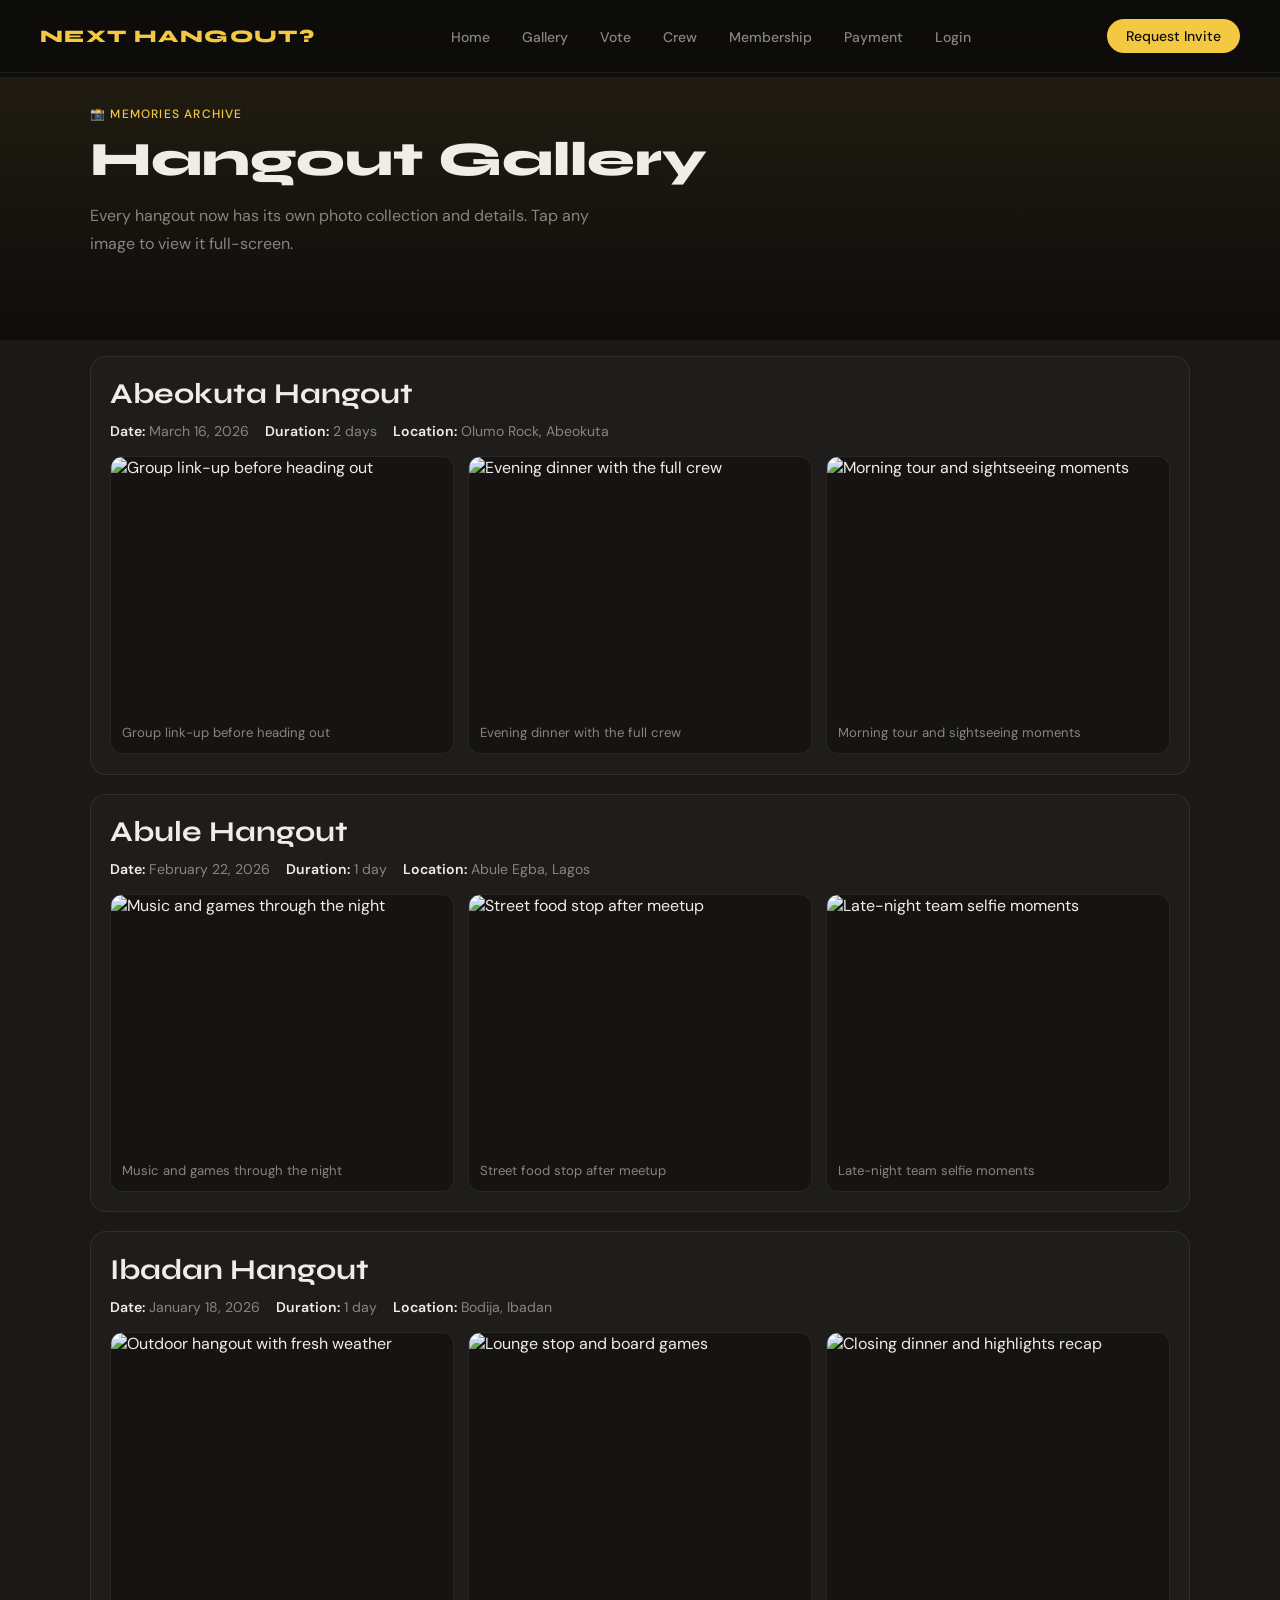
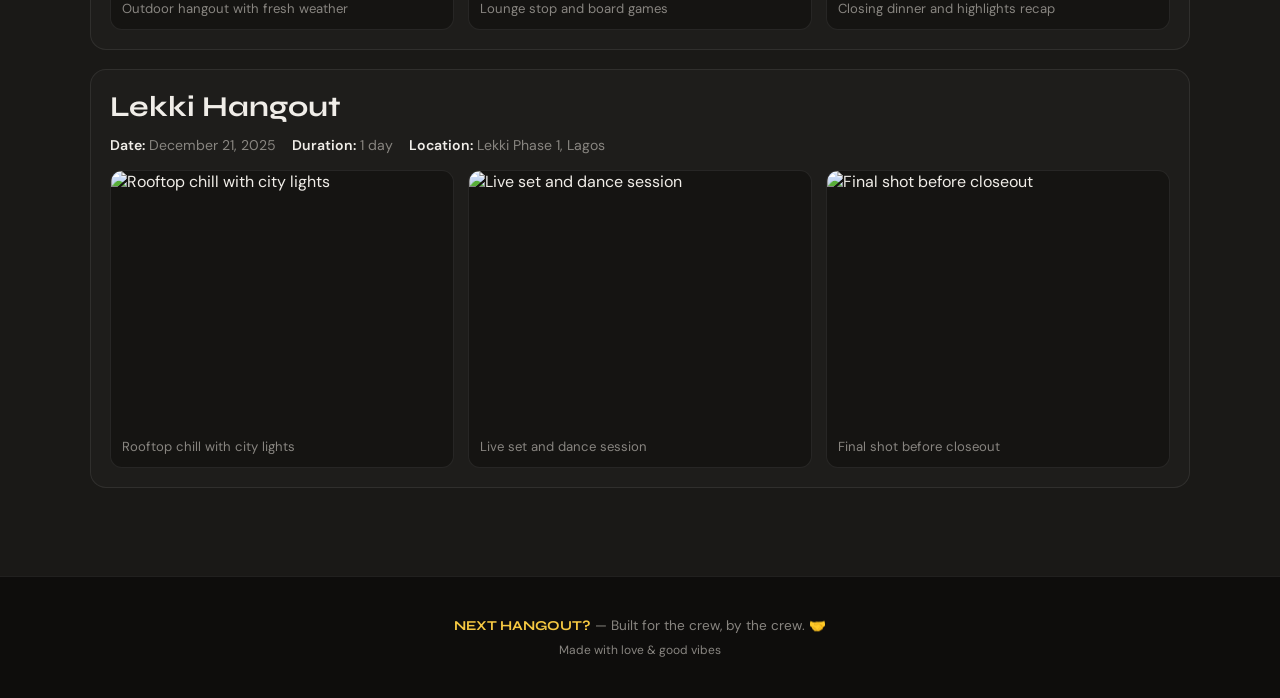
==== gallery.html @ 081f4acf "Move gallery to dedicated page and add album lightbox navigation" ====
<!DOCTYPE html>
<html lang="en">
<head>
<meta charset="UTF-8">
<meta name="viewport" content="width=device-width, initial-scale=1.0">
<title>NEXT HANGOUT? Gallery</title>
<link href="https://fonts.googleapis.com/css2?family=Syne:wght@400;700;800&family=DM+Sans:ital,wght@0,300;0,400;0,500;1,300&display=swap" rel="stylesheet">
<link rel="stylesheet" href="styles.css">
</head>
<body class="page-gallery">

<nav>
  <a class="nav-logo" href="index.html">NEXT HANGOUT?</a>
  <button class="nav-toggle" id="nav-toggle" aria-label="Toggle navigation" aria-controls="primary-nav" aria-expanded="false">
    <span></span><span></span><span></span>
  </button>
  <ul class="nav-links" id="primary-nav">
    <li><a href="index.html#hangout">Home</a></li>
    <li><a href="gallery.html">Gallery</a></li>
    <li><a href="index.html#poll">Vote</a></li>
    <li><a href="index.html#members">Crew</a></li>
    <li><a href="membership.html">Membership</a></li>
    <li><a href="payment.html">Payment</a></li>
    <li><a href="login.html">Login</a></li>
  </ul>
  <a class="nav-btn" href="membership.html">Request Invite</a>
</nav>

<main>
  <section class="gallery-page-hero">
    <div class="section-inner">
      <p class="section-label">📸 Memories Archive</p>
      <h1 class="section-title">Hangout Gallery</h1>
      <p class="section-sub">Every hangout now has its own photo collection and details. Tap any image to view it full-screen.</p>
    </div>
  </section>

  <section class="gallery-page-content">
    <div class="section-inner" id="hangout-albums"></div>
  </section>
</main>

<footer>
  <strong>NEXT HANGOUT?</strong> — Built for the crew, by the crew. 🤝
  <div style="margin-top:0.5rem;font-size:0.75rem">Made with love & good vibes</div>
</footer>

<div class="lightbox" id="lightbox" onclick="closeLightbox(event)">
  <button class="lightbox-nav prev" type="button" onclick="event.stopPropagation(); moveLightbox(-1)" aria-label="Previous photo">‹</button>
  <img id="lightbox-img" src="" alt="">
  <button class="lightbox-nav next" type="button" onclick="event.stopPropagation(); moveLightbox(1)" aria-label="Next photo">›</button>
  <div class="lightbox-meta">
    <span id="lightbox-caption">Hangout photo</span>
    <span id="lightbox-counter">1 / 1</span>
  </div>
  <button class="lightbox-close" type="button" onclick="closeLightbox()">✕</button>
</div>

<script src="script.js"></script>
</body>
</html>
---- styles.css ----
*, *::before, *::after { box-sizing: border-box; margin: 0; padding: 0; }

  :root {
    --bg: #0e0d0c;
    --bg2: #1a1917;
    --bg3: #232220;
    --accent: #f5c842;
    --accent2: #ff6b35;
    --text: #f0ede8;
    --muted: #888580;
    --border: rgba(255,255,255,0.08);
    --card: #1e1d1b;
    --radius: 16px;
  }

  html { scroll-behavior: smooth; }

  img, video, canvas, svg {
    max-width: 100%;
    height: auto;
  }

  input, textarea, select, button {
    font: inherit;
  }

  body {
    font-family: 'DM Sans', sans-serif;
    background: var(--bg);
    color: var(--text);
    min-height: 100vh;
    overflow-x: hidden;
  }

  /* ── NAV ── */
  nav {
    position: fixed; top: 0; left: 0; right: 0; z-index: 100;
    display: flex; align-items: center; justify-content: space-between;
    padding: 1.2rem 2.5rem;
    background: rgba(14,13,12,0.85);
    backdrop-filter: blur(12px);
    border-bottom: 1px solid var(--border);
  }
  .nav-logo {
    font-family: 'Syne', sans-serif;
    font-weight: 800; font-size: 1.1rem; letter-spacing: 0.08em;
    color: var(--accent);
    text-decoration: none;
  }
  .nav-links { display: flex; gap: 2rem; list-style: none; }
  .nav-links a {
    color: var(--muted); text-decoration: none;
    font-size: 0.875rem; font-weight: 500;
    transition: color 0.2s;
  }
  .nav-links a:hover { color: var(--text); }
  .nav-toggle {
    display: none;
    width: 42px; height: 42px;
    border-radius: 10px;
    border: 1px solid var(--border);
    background: rgba(255,255,255,0.02);
    color: var(--text);
    cursor: pointer;
    align-items: center;
    justify-content: center;
    flex-direction: column;
    gap: 5px;
  }
  .nav-toggle span {
    width: 18px;
    height: 2px;
    background: var(--text);
    border-radius: 2px;
    transition: transform 0.2s, opacity 0.2s;
  }
  .nav-toggle[aria-expanded="true"] span:nth-child(1) { transform: translateY(7px) rotate(45deg); }
  .nav-toggle[aria-expanded="true"] span:nth-child(2) { opacity: 0; }
  .nav-toggle[aria-expanded="true"] span:nth-child(3) { transform: translateY(-7px) rotate(-45deg); }
  .nav-btn {
    background: var(--accent); color: #0e0d0c;
    border: none; border-radius: 50px; padding: 0.5rem 1.2rem;
    font-family: 'DM Sans', sans-serif; font-weight: 500; font-size: 0.875rem;
    cursor: pointer; transition: opacity 0.2s;
    text-decoration: none;
    display: inline-block;
    text-align: center;
  }
  .nav-btn:hover { opacity: 0.85; }

  /* ── HERO ── */
  .hero {
    min-height: 100vh;
    display: flex; flex-direction: column; align-items: center; justify-content: center;
    text-align: center; padding: 6rem 2rem 4rem;
    position: relative; overflow: hidden;
  }
  .hero-blob {
    position: absolute; border-radius: 50%;
    filter: blur(80px); opacity: 0.18; pointer-events: none;
  }
  .blob1 { width: 500px; height: 500px; background: var(--accent); top: -100px; left: -100px; }
  .blob2 { width: 400px; height: 400px; background: var(--accent2); bottom: -50px; right: -80px; }
  .hero-tag {
    display: inline-block;
    background: rgba(245,200,66,0.12); color: var(--accent);
    border: 1px solid rgba(245,200,66,0.25);
    border-radius: 50px; padding: 0.4rem 1rem;
    font-size: 0.8rem; font-weight: 500; letter-spacing: 0.06em; text-transform: uppercase;
    margin-bottom: 1.5rem;
    animation: fadeUp 0.6s ease both;
  }
  .hero-title {
    font-family: 'Syne', sans-serif;
    font-weight: 800; font-size: clamp(3.5rem, 10vw, 7rem);
    line-height: 0.95; letter-spacing: -0.02em;
    animation: fadeUp 0.7s 0.1s ease both;
  }
  .hero-title span { color: var(--accent); }
  .hero-sub {
    margin-top: 1.5rem; font-size: 1.1rem; color: var(--muted);
    max-width: 480px; line-height: 1.7;
    animation: fadeUp 0.7s 0.2s ease both;
  }
  .hero-cta {
    margin-top: 2.5rem; display: flex; gap: 1rem; flex-wrap: wrap; justify-content: center;
    animation: fadeUp 0.7s 0.3s ease both;
  }
  .btn-primary {
    background: var(--accent); color: #0e0d0c;
    border: none; border-radius: 50px; padding: 0.8rem 2rem;
    font-family: 'DM Sans', sans-serif; font-weight: 500; font-size: 1rem;
    cursor: pointer; transition: transform 0.15s, opacity 0.15s; text-decoration: none;
    display: inline-block;
  }
  .btn-primary:hover { transform: translateY(-2px); opacity: 0.9; }
  .btn-secondary {
    background: transparent; color: var(--text);
    border: 1px solid var(--border); border-radius: 50px; padding: 0.8rem 2rem;
    font-family: 'DM Sans', sans-serif; font-weight: 400; font-size: 1rem;
    cursor: pointer; transition: background 0.2s; text-decoration: none;
    display: inline-block;
  }
  .btn-secondary:hover { background: var(--bg3); }
  .hero-stats {
    margin-top: 4rem; display: flex; gap: 3rem; flex-wrap: wrap; justify-content: center;
    animation: fadeUp 0.7s 0.4s ease both;
  }
  .hero-stat { text-align: center; }
  .hero-stat strong { display: block; font-family: 'Syne', sans-serif; font-size: 2rem; font-weight: 700; color: var(--accent); }
  .hero-stat span { font-size: 0.85rem; color: var(--muted); }

  /* ── SECTION COMMON ── */
  section { padding: 6rem 2rem; }
  .section-inner { max-width: 1100px; margin: 0 auto; }
  .section-label {
    font-size: 0.75rem; font-weight: 500; letter-spacing: 0.1em;
    text-transform: uppercase; color: var(--accent); margin-bottom: 0.75rem;
  }
  .section-title {
    font-family: 'Syne', sans-serif; font-weight: 800;
    font-size: clamp(2rem, 5vw, 3rem); line-height: 1.1;
    margin-bottom: 1rem;
  }
  .section-sub { color: var(--muted); font-size: 1rem; max-width: 500px; line-height: 1.7; margin-bottom: 3rem; }

  /* ── UPCOMING HANGOUT ── */
  #hangout { background: var(--bg2); }
  .hangout-grid {
    display: grid; grid-template-columns: 1fr 1fr; gap: 2rem;
  }
  @media(max-width: 700px) { .hangout-grid { grid-template-columns: 1fr; } }
  .hangout-card {
    background: var(--card); border: 1px solid var(--border);
    border-radius: var(--radius); padding: 2rem;
  }
  .hangout-main {
    border: 1px solid rgba(245,200,66,0.3);
    background: linear-gradient(135deg, rgba(245,200,66,0.06), var(--card));
    grid-column: 1 / -1;
  }
  .hangout-date-badge {
    display: inline-flex; align-items: center; gap: 0.5rem;
    background: rgba(245,200,66,0.12); color: var(--accent);
    border-radius: 8px; padding: 0.4rem 0.8rem; font-size: 0.85rem; font-weight: 500;
    margin-bottom: 1.2rem;
  }
  .hangout-main h3 {
    font-family: 'Syne', sans-serif; font-weight: 700; font-size: 1.8rem; margin-bottom: 0.5rem;
  }
  .hangout-main p { color: var(--muted); line-height: 1.7; margin-bottom: 1.5rem; }
  .hangout-meta { display: flex; gap: 1.5rem; flex-wrap: wrap; }
  .meta-item { display: flex; align-items: center; gap: 0.4rem; font-size: 0.875rem; color: var(--muted); }
  .meta-icon { font-size: 1rem; }
  .hangout-info h4 { font-family: 'Syne', sans-serif; font-size: 1.1rem; margin-bottom: 0.75rem; }
  .countdown { display: flex; gap: 1rem; }
  .cd-unit { text-align: center; background: var(--bg3); border-radius: 10px; padding: 0.75rem 1rem; min-width: 60px; }
  .cd-unit strong { display: block; font-family: 'Syne', sans-serif; font-size: 1.5rem; color: var(--accent); }
  .cd-unit span { font-size: 0.7rem; color: var(--muted); text-transform: uppercase; letter-spacing: 0.05em; }
  .rsvp-list { display: flex; flex-direction: column; gap: 0.6rem; }
  .rsvp-item { display: flex; justify-content: space-between; align-items: center; font-size: 0.875rem; }
  .rsvp-badge {
    font-size: 0.7rem; padding: 0.2rem 0.6rem; border-radius: 50px; font-weight: 500;
  }
  .going { background: rgba(100,220,130,0.15); color: #6dcc80; }
  .maybe { background: rgba(245,200,66,0.15); color: var(--accent); }
  .rsvp-btns { display: flex; gap: 0.75rem; margin-top: 1.2rem; }
  .rsvp-btn {
    flex: 1; padding: 0.6rem; border-radius: 10px; font-size: 0.85rem; font-weight: 500;
    cursor: pointer; transition: all 0.2s; border: 1px solid var(--border);
    font-family: 'DM Sans', sans-serif;
  }
  .rsvp-btn.yes { background: rgba(109,204,128,0.12); color: #6dcc80; border-color: rgba(109,204,128,0.3); }
  .rsvp-btn.yes:hover { background: rgba(109,204,128,0.22); }
  .rsvp-btn.maybe2 { background: rgba(245,200,66,0.1); color: var(--accent); border-color: rgba(245,200,66,0.25); }
  .rsvp-btn.maybe2:hover { background: rgba(245,200,66,0.18); }

  /* ── GALLERY ── */
  #gallery { background: var(--bg); }
  .gallery-grid {
    display: grid;
    grid-template-columns: repeat(auto-fill, minmax(220px, 1fr));
    gap: 1rem;
  }
  .gallery-item {
    border-radius: 12px; overflow: hidden; position: relative;
    aspect-ratio: 1; cursor: pointer;
    transition: transform 0.3s;
  }
  .gallery-item:hover { transform: scale(1.03); }
  .gallery-item:nth-child(3n+1) { aspect-ratio: 4/3; }
  .gallery-placeholder {
    width: 100%; height: 100%; display: flex; flex-direction: column;
    align-items: center; justify-content: center; gap: 0.5rem;
    font-size: 0.8rem; color: rgba(255,255,255,0.3);
  }
  .gallery-emoji { font-size: 2rem; }
  .gallery-overlay {
    position: absolute; inset: 0;
    background: linear-gradient(to top, rgba(0,0,0,0.7) 0%, transparent 50%);
    opacity: 0; transition: opacity 0.3s;
    display: flex; align-items: flex-end; padding: 0.75rem;
  }
  .gallery-item:hover .gallery-overlay { opacity: 1; }
  .gallery-overlay span { font-size: 0.8rem; font-weight: 500; }
  .upload-zone {
    border: 2px dashed var(--border); border-radius: var(--radius);
    padding: 3rem; text-align: center; margin-top: 1.5rem;
    cursor: pointer; transition: border-color 0.2s;
  }
  .upload-zone:hover { border-color: rgba(245,200,66,0.4); }
  .upload-zone p { color: var(--muted); font-size: 0.9rem; margin-top: 0.5rem; }
  #file-input { display: none; }

  /* ── GALLERY PAGE ── */
  .page-gallery main {
    padding-top: 4.8rem;
  }
  .gallery-page-hero {
    padding-top: 1.8rem;
    padding-bottom: 2.2rem;
    background: linear-gradient(180deg, rgba(245,200,66,0.08), rgba(14,13,12,0));
  }
  .gallery-page-content {
    padding-top: 1rem;
    padding-bottom: 5.5rem;
    background: var(--bg2);
  }
  .hangout-album {
    background: var(--card);
    border: 1px solid var(--border);
    border-radius: var(--radius);
    padding: 1.2rem;
    margin-bottom: 1.2rem;
  }
  .hangout-album:last-child { margin-bottom: 0; }
  .hangout-album-head h2 {
    font-family: 'Syne', sans-serif;
    font-size: clamp(1.3rem, 2.8vw, 1.8rem);
    margin-bottom: 0.7rem;
  }
  .hangout-album-meta {
    display: flex;
    gap: 0.8rem 1rem;
    flex-wrap: wrap;
    color: var(--muted);
    font-size: 0.88rem;
    margin-bottom: 1rem;
  }
  .hangout-album-meta strong { color: var(--text); font-weight: 600; }
  .gallery-page-grid {
    display: grid;
    gap: 0.85rem;
    grid-template-columns: repeat(3, minmax(0, 1fr));
  }
  .gallery-page-item {
    border: 1px solid var(--border);
    background: #151412;
    border-radius: 12px;
    overflow: hidden;
    cursor: pointer;
    text-align: left;
    color: var(--text);
    padding: 0;
  }
  .gallery-page-item img {
    width: 100%;
    aspect-ratio: 4 / 3;
    object-fit: cover;
    display: block;
    transition: transform 0.2s ease;
  }
  .gallery-page-item span {
    display: block;
    padding: 0.65rem 0.7rem 0.75rem;
    font-size: 0.82rem;
    color: var(--muted);
  }
  .gallery-page-item:hover img { transform: scale(1.04); }

  /* ── POLL ── */
  #poll { background: var(--bg2); }
  .poll-card {
    background: var(--card); border: 1px solid var(--border);
    border-radius: var(--radius); padding: 2rem; margin-bottom: 1.5rem;
  }
  .poll-card h3 { font-family: 'Syne', sans-serif; font-size: 1.2rem; margin-bottom: 0.25rem; }
  .poll-card .poll-meta { font-size: 0.8rem; color: var(--muted); margin-bottom: 1.5rem; }
  .poll-option {
    margin-bottom: 0.75rem; cursor: pointer;
  }
  .poll-option-inner {
    display: flex; align-items: center; gap: 0.75rem;
    padding: 0.75rem 1rem; border-radius: 10px;
    border: 1px solid var(--border); transition: all 0.2s;
    position: relative; overflow: hidden;
  }
  .poll-option:hover .poll-option-inner { border-color: rgba(245,200,66,0.3); }
  .poll-option.voted .poll-option-inner { border-color: rgba(245,200,66,0.4); background: rgba(245,200,66,0.04); }
  .poll-bar {
    position: absolute; left: 0; top: 0; bottom: 0;
    background: rgba(245,200,66,0.08); transition: width 0.5s ease;
    border-radius: 10px;
  }
  .poll-label { flex: 1; font-size: 0.9rem; position: relative; z-index: 1; }
  .poll-pct { font-size: 0.85rem; color: var(--muted); font-weight: 500; position: relative; z-index: 1; }
  .poll-votes { font-size: 0.75rem; color: var(--muted); margin-top: 0.5rem; text-align: right; }
  .add-option-row { display: flex; gap: 0.75rem; margin-top: 1rem; }
  .add-option-input {
    flex: 1; background: var(--bg3); border: 1px solid var(--border);
    border-radius: 10px; padding: 0.6rem 1rem; color: var(--text); font-family: 'DM Sans', sans-serif;
    font-size: 0.875rem;
  }
  .add-option-input:focus { outline: none; border-color: rgba(245,200,66,0.4); }
  .add-option-btn {
    background: var(--accent); color: #0e0d0c; border: none;
    border-radius: 10px; padding: 0.6rem 1rem; font-weight: 500; font-size: 0.875rem;
    cursor: pointer; font-family: 'DM Sans', sans-serif; transition: opacity 0.2s;
  }
  .add-option-btn:hover { opacity: 0.85; }

  /* ── LEADERBOARD ── */
  #leaderboard { background: var(--bg); }
  .leaderboard-card {
    background: var(--card);
    border: 1px solid var(--border);
    border-radius: var(--radius);
    overflow: hidden;
  }
  .leaderboard-head,
  .leaderboard-row {
    display: grid;
    grid-template-columns: 1fr auto;
    gap: 1rem;
    align-items: center;
    padding: 0.95rem 1rem;
  }
  .leaderboard-head {
    border-bottom: 1px solid var(--border);
    color: var(--muted);
    font-size: 0.78rem;
    letter-spacing: 0.06em;
    text-transform: uppercase;
  }
  .leaderboard-row {
    border-bottom: 1px solid var(--border);
    font-size: 0.95rem;
  }
  .leaderboard-row:last-child { border-bottom: 0; }
  .leaderboard-member {
    display: inline-flex;
    align-items: center;
    gap: 0.75rem;
    min-width: 0;
  }
  .leaderboard-rank {
    width: 28px;
    height: 28px;
    border-radius: 50%;
    display: inline-flex;
    align-items: center;
    justify-content: center;
    font-size: 0.78rem;
    font-weight: 700;
    color: #0e0d0c;
    background: var(--accent);
    flex-shrink: 0;
  }
  .leaderboard-name {
    white-space: nowrap;
    overflow: hidden;
    text-overflow: ellipsis;
  }
  .leaderboard-amount {
    font-family: 'Syne', sans-serif;
    font-weight: 700;
    color: var(--accent);
    white-space: nowrap;
  }
  .leaderboard-empty {
    padding: 1rem;
    color: var(--muted);
    font-size: 0.9rem;
  }

  /* ── PREVIOUS HANGOUTS SLIDER ── */
  #previous-hangouts { background: var(--bg2); }
  .slider-shell {
    position: relative;
    border-radius: var(--radius);
    overflow: hidden;
    border: 1px solid var(--border);
    background: #131211;
  }
  .slider-track {
    display: flex;
    transition: transform 0.45s ease;
    will-change: transform;
  }
  .slide {
    min-width: 100%;
    position: relative;
    aspect-ratio: 16 / 9;
    overflow: hidden;
  }
  .slide img {
    width: 100%;
    height: 100%;
    object-fit: cover;
    display: block;
  }
  .slide-overlay {
    position: absolute;
    inset: 0;
    background: linear-gradient(to top, rgba(0,0,0,0.72) 0%, rgba(0,0,0,0.12) 60%);
    display: flex;
    align-items: flex-end;
    padding: 1rem;
  }
  .slide-caption { font-size: 0.95rem; font-weight: 500; }
  .slider-control {
    position: absolute;
    top: 50%;
    transform: translateY(-50%);
    width: 40px;
    height: 40px;
    border: 1px solid rgba(255,255,255,0.25);
    border-radius: 50%;
    background: rgba(0,0,0,0.45);
    color: #fff;
    font-size: 1.1rem;
    cursor: pointer;
    display: flex;
    align-items: center;
    justify-content: center;
    z-index: 2;
  }
  .slider-control.prev { left: 0.8rem; }
  .slider-control.next { right: 0.8rem; }
  .slider-dots {
    display: flex;
    justify-content: center;
    gap: 0.5rem;
    margin-top: 0.9rem;
  }
  .slider-dot {
    width: 9px;
    height: 9px;
    border-radius: 50%;
    border: 0;
    background: rgba(255,255,255,0.3);
    cursor: pointer;
  }
  .slider-dot.active { background: var(--accent); }

  /* ── MEMBERS ── */
  #members { background: var(--bg); }
  .members-grid {
    display: grid; grid-template-columns: repeat(auto-fill, minmax(200px, 1fr)); gap: 1.5rem;
  }
  .member-card {
    background: var(--card); border: 1px solid var(--border);
    border-radius: var(--radius); padding: 1.5rem; text-align: center;
    transition: transform 0.2s, border-color 0.2s;
    cursor: pointer;
  }
  .member-card:hover { transform: translateY(-4px); border-color: rgba(245,200,66,0.3); }
  .member-avatar {
    width: 72px; height: 72px; border-radius: 50%;
    margin: 0 auto 1rem; display: flex; align-items: center; justify-content: center;
    font-family: 'Syne', sans-serif; font-weight: 700; font-size: 1.5rem;
    overflow: hidden;
  }
  .member-avatar img {
    width: 100%;
    height: 100%;
    object-fit: cover;
    display: block;
  }
  .member-name { font-family: 'Syne', sans-serif; font-weight: 700; font-size: 1rem; margin-bottom: 0.25rem; }
  .member-role { font-size: 0.8rem; color: var(--muted); margin-bottom: 0.75rem; }
  .member-vibe {
    display: inline-block; background: rgba(245,200,66,0.1); color: var(--accent);
    border-radius: 50px; padding: 0.25rem 0.75rem; font-size: 0.75rem;
  }
  .add-member-card {
    background: transparent; border: 2px dashed var(--border);
    border-radius: var(--radius); padding: 1.5rem; text-align: center;
    cursor: pointer; transition: all 0.2s; display: flex; flex-direction: column;
    align-items: center; justify-content: center; min-height: 200px;
  }
  .add-member-card:hover { border-color: rgba(245,200,66,0.4); background: rgba(245,200,66,0.03); }
  .add-member-card .plus { font-size: 2rem; color: var(--muted); margin-bottom: 0.5rem; }
  .add-member-card span { font-size: 0.875rem; color: var(--muted); }

  /* ── FOOTER ── */
  footer {
    border-top: 1px solid var(--border); padding: 2.5rem 2rem; text-align: center;
    color: var(--muted); font-size: 0.85rem;
  }
  footer strong { color: var(--accent); font-family: 'Syne', sans-serif; }

  /* ── MODAL ── */
  .modal-backdrop {
    position: fixed; inset: 0; background: rgba(0,0,0,0.7);
    display: flex; align-items: center; justify-content: center;
    z-index: 200; opacity: 0; pointer-events: none; transition: opacity 0.3s;
  }
  .modal-backdrop.open { opacity: 1; pointer-events: all; }
  .modal {
    background: var(--card); border: 1px solid var(--border);
    border-radius: 20px; padding: 2rem; width: 90%; max-width: 440px;
    transform: scale(0.95); transition: transform 0.3s;
  }
  .modal-backdrop.open .modal { transform: scale(1); }
  .modal h3 { font-family: 'Syne', sans-serif; font-size: 1.3rem; margin-bottom: 1.5rem; }
  .modal-field { margin-bottom: 1rem; }
  .modal-field label { display: block; font-size: 0.8rem; color: var(--muted); margin-bottom: 0.4rem; }
  .modal-field input, .modal-field select {
    width: 100%; background: var(--bg3); border: 1px solid var(--border);
    border-radius: 10px; padding: 0.65rem 1rem; color: var(--text);
    font-family: 'DM Sans', sans-serif; font-size: 0.9rem;
  }
  .modal-field input:focus, .modal-field select:focus { outline: none; border-color: rgba(245,200,66,0.4); }
  .modal-field select option { background: var(--bg3); }
  .modal-btns { display: flex; gap: 0.75rem; margin-top: 1.5rem; }
  .modal-cancel {
    flex: 1; background: transparent; border: 1px solid var(--border);
    border-radius: 10px; padding: 0.7rem; color: var(--muted);
    font-family: 'DM Sans', sans-serif; cursor: pointer; transition: background 0.2s;
  }
  .modal-cancel:hover { background: var(--bg3); }
  .modal-submit {
    flex: 2; background: var(--accent); border: none; border-radius: 10px;
    padding: 0.7rem; color: #0e0d0c; font-weight: 500;
    font-family: 'DM Sans', sans-serif; cursor: pointer; transition: opacity 0.2s;
  }
  .modal-submit:hover { opacity: 0.85; }
  .join-form {
    display: grid;
    gap: 0.9rem;
  }
  .join-form .modal-field { margin-bottom: 0; }
  .join-help {
    font-size: 0.78rem;
    color: var(--muted);
    line-height: 1.5;
  }
  .form-status {
    font-size: 0.85rem;
    border-radius: 10px;
    padding: 0.55rem 0.75rem;
    border: 1px solid var(--border);
    background: var(--bg3);
    display: none;
  }
  .form-status.show { display: block; }
  .form-status.success {
    color: #6dcc80;
    border-color: rgba(109,204,128,0.35);
    background: rgba(109,204,128,0.08);
  }
  .form-status.error {
    color: #ff9680;
    border-color: rgba(255,107,53,0.35);
    background: rgba(255,107,53,0.08);
  }
  .profile-modal .modal { max-width: 500px; }
  .profile-header {
    display: flex;
    align-items: center;
    gap: 1rem;
    margin-bottom: 1.25rem;
  }
  .profile-photo {
    width: 88px;
    height: 88px;
    border-radius: 50%;
    object-fit: cover;
    border: 2px solid rgba(245,200,66,0.35);
    flex-shrink: 0;
  }
  .profile-name {
    font-family: 'Syne', sans-serif;
    font-size: 1.35rem;
    font-weight: 700;
    line-height: 1.2;
  }
  .profile-role { color: var(--muted); font-size: 0.9rem; margin-top: 0.2rem; }
  .profile-list { display: grid; gap: 0.7rem; }
  .profile-row {
    display: flex;
    justify-content: space-between;
    gap: 1rem;
    font-size: 0.92rem;
    border: 1px solid var(--border);
    border-radius: 10px;
    padding: 0.65rem 0.8rem;
    background: var(--bg3);
  }
  .profile-row span:first-child { color: var(--muted); }
  .profile-row span:last-child { text-align: right; }

  /* ── ANIMS ── */
  @keyframes fadeUp {
    from { opacity: 0; transform: translateY(20px); }
    to { opacity: 1; transform: translateY(0); }
  }

  /* ── LIGHTBOX ── */
  .lightbox {
    position: fixed; inset: 0; background: rgba(0,0,0,0.92);
    display: flex; align-items: center; justify-content: center;
    z-index: 300; opacity: 0; pointer-events: none; transition: opacity 0.3s;
  }
  .lightbox.open { opacity: 1; pointer-events: all; }
  .lightbox img { max-width: 90vw; max-height: 85vh; border-radius: 12px; object-fit: contain; }
  .lightbox-nav {
    position: absolute;
    top: 50%;
    transform: translateY(-50%);
    width: 42px;
    height: 42px;
    border-radius: 50%;
    border: 1px solid rgba(255,255,255,0.28);
    background: rgba(255,255,255,0.12);
    color: #fff;
    font-size: 1.45rem;
    display: inline-flex;
    align-items: center;
    justify-content: center;
    cursor: pointer;
  }
  .lightbox-nav.prev { left: 1rem; }
  .lightbox-nav.next { right: 1rem; }
  .lightbox-meta {
    position: absolute;
    left: 50%;
    bottom: 1.2rem;
    transform: translateX(-50%);
    background: rgba(10,10,10,0.6);
    border: 1px solid rgba(255,255,255,0.18);
    border-radius: 12px;
    padding: 0.5rem 0.7rem;
    display: flex;
    gap: 0.75rem;
    align-items: center;
    font-size: 0.82rem;
    color: #f1eee8;
    max-width: min(92vw, 640px);
  }
  #lightbox-caption {
    white-space: nowrap;
    overflow: hidden;
    text-overflow: ellipsis;
  }
  #lightbox-counter {
    color: rgba(255,255,255,0.82);
    border-left: 1px solid rgba(255,255,255,0.2);
    padding-left: 0.65rem;
    flex-shrink: 0;
  }
  .lightbox-close {
    position: absolute; top: 1.5rem; right: 1.5rem;
    background: rgba(255,255,255,0.1); border: none; color: white;
    width: 40px; height: 40px; border-radius: 50%; font-size: 1.2rem;
    cursor: pointer; display: flex; align-items: center; justify-content: center;
  }

  /* ── RESPONSIVE ── */
  @media (max-width: 980px) {
    nav { padding: 1rem 1.5rem; }
    section { padding: 5rem 1.5rem; }
    .hero { padding: 6rem 1.5rem 3.5rem; }
    .hero-stats { gap: 2rem; }
  }

  @media (max-width: 760px) {
    nav {
      padding: 0.9rem 1rem;
      align-items: center;
      flex-wrap: wrap;
      gap: 0.7rem 1rem;
    }
    .nav-toggle { display: inline-flex; margin-left: auto; }
    .nav-btn {
      order: 2;
      margin-left: 0;
      width: 100%;
      padding: 0.45rem 0.9rem;
      font-size: 0.8rem;
    }
    .nav-links {
      width: 100%;
      order: 3;
      display: flex;
      flex-direction: column;
      gap: 0.35rem;
      max-height: 0;
      overflow: hidden;
      opacity: 0;
      pointer-events: none;
      padding-top: 0;
      border-top: 0;
      transition: max-height 0.25s ease, opacity 0.2s ease, padding-top 0.2s ease;
    }
    .nav-links.open {
      max-height: 220px;
      opacity: 1;
      pointer-events: all;
      padding-top: 0.55rem;
      border-top: 1px solid var(--border);
    }
    .nav-links a { display: block; padding: 0.3rem 0; }
    .hero-title { font-size: clamp(2.5rem, 14vw, 4rem); }
    .hero-sub { font-size: 1rem; }
    .hero-stats { gap: 1.2rem; }
    .hero-stat strong { font-size: 1.6rem; }
    .countdown { flex-wrap: wrap; }
    .cd-unit { flex: 1 1 calc(50% - 0.5rem); }
    .rsvp-btns { flex-direction: column; }
    .add-option-row { flex-direction: column; }
    .upload-zone { padding: 2rem 1.25rem; }
    .gallery-page-grid { grid-template-columns: repeat(2, minmax(0, 1fr)); }
    .leaderboard-head,
    .leaderboard-row {
      grid-template-columns: 1fr;
      gap: 0.45rem;
    }
    .leaderboard-head span:last-child {
      text-transform: none;
      letter-spacing: normal;
      font-size: 0.72rem;
    }
    .modal { padding: 1.25rem; border-radius: 16px; }
    .slider-control {
      width: 36px;
      height: 36px;
      font-size: 1rem;
    }
    .slide-overlay { padding: 0.8rem; }
    .slide-caption { font-size: 0.85rem; }
    .profile-header { align-items: flex-start; }
    .profile-photo {
      width: 76px;
      height: 76px;
    }
    .profile-name { font-size: 1.2rem; }
    .profile-row { font-size: 0.86rem; }
    .lightbox-nav {
      width: 36px;
      height: 36px;
      font-size: 1.2rem;
    }
    .lightbox-meta {
      width: calc(100% - 1.4rem);
      justify-content: space-between;
      bottom: 0.8rem;
      font-size: 0.76rem;
      gap: 0.55rem;
    }
  }

  @media (max-width: 480px) {
    section { padding: 4.25rem 1rem; }
    .hero { padding: 6.2rem 1rem 3rem; }
    .hero-title {
      font-size: clamp(2rem, 11.5vw, 2.9rem);
      line-height: 0.9;
      letter-spacing: 0;
      width: 100%;
    }
    .hero-title span { display: block; font-size: 0.9em; }
    .hero-sub {
      max-width: 32ch;
      margin-left: auto;
      margin-right: auto;
    }
    .hero-tag { margin-bottom: 1rem; }
    .hero-cta {
      width: 100%;
      flex-direction: column;
      gap: 0.75rem;
    }
    .hero-cta .btn-primary,
    .hero-cta .btn-secondary { width: 100%; }
    .gallery-page-grid { grid-template-columns: 1fr; }
    .hangout-card,
    .poll-card { padding: 1.2rem; }
    .slider-control.prev { left: 0.55rem; }
    .slider-control.next { right: 0.55rem; }
    .members-grid { grid-template-columns: 1fr; }
    .modal-btns { flex-direction: column; }
    .lightbox-nav.prev { left: 0.6rem; }
    .lightbox-nav.next { right: 0.6rem; }
  }

  @media (max-width: 560px) {
    nav { padding: 0.8rem 0.85rem; }
    .nav-logo {
      font-size: 0.95rem;
      letter-spacing: 0.04em;
    }
    .hero {
      padding: 5.8rem 0.95rem 2.5rem;
      min-height: auto;
    }
    .hero-tag {
      font-size: 0.72rem;
      padding: 0.35rem 0.75rem;
    }
    .hero-title {
      font-size: clamp(1.85rem, 12vw, 2.6rem);
      line-height: 0.9;
    }
    .hero-sub {
      font-size: 0.95rem;
      line-height: 1.55;
      max-width: 30ch;
    }
    .hero-stats {
      width: 100%;
      justify-content: space-between;
      gap: 0.6rem;
      margin-top: 2.3rem;
    }
    .hero-stat {
      flex: 1 1 30%;
      min-width: 0;
    }
    .hero-stat strong { font-size: 1.35rem; }
    .hero-stat span { font-size: 0.74rem; }
    .section-sub { margin-bottom: 2rem; }
    .hangout-meta { gap: 0.8rem; }
    .countdown { gap: 0.6rem; }
    .cd-unit {
      min-width: 0;
      padding: 0.65rem 0.6rem;
    }
    .gallery-grid {
      grid-template-columns: repeat(auto-fill, minmax(145px, 1fr));
      gap: 0.75rem;
    }
    .upload-zone { padding: 1.5rem 1rem; }
    .lightbox-close {
      width: 34px;
      height: 34px;
      top: 1rem;
      right: 1rem;
    }
  }

  @media (max-width: 380px) {
    section { padding: 4rem 0.85rem; }
    .nav-logo {
      font-size: 0.88rem;
      letter-spacing: 0.02em;
    }
    .nav-toggle {
      width: 38px;
      height: 38px;
    }
    .hero-title {
      font-size: clamp(1.6rem, 11.5vw, 2.2rem);
      line-height: 0.88;
    }
    .hero-cta .btn-primary,
    .hero-cta .btn-secondary {
      font-size: 0.95rem;
      padding: 0.72rem 0.95rem;
    }
    .modal {
      width: 94%;
      padding: 1rem;
      border-radius: 14px;
    }
    .profile-row {
      flex-direction: column;
      align-items: flex-start;
      gap: 0.35rem;
    }
    .profile-row span:last-child { text-align: left; }
  }

/* ── MEMBERSHIP PAGE ── */
.page-membership {
  margin: 0;
  font-family: "DM Sans", sans-serif;
  background: radial-gradient(circle at top, #2a2418 0%, var(--bg) 45%);
  color: var(--text);
}

.page-membership .topbar {
  position: sticky;
  top: 0;
  z-index: 20;
  display: flex;
  justify-content: space-between;
  align-items: center;
  padding: 1rem 1.25rem;
  background: rgba(14, 13, 12, 0.88);
  border-bottom: 1px solid var(--border);
  backdrop-filter: blur(10px);
}

.page-membership .brand {
  text-decoration: none;
  color: var(--accent);
  font-family: "Syne", sans-serif;
  font-weight: 800;
  letter-spacing: 0.08em;
}

.page-membership .back-link {
  text-decoration: none;
  color: var(--text);
  border: 1px solid var(--border);
  padding: 0.5rem 0.9rem;
  border-radius: 999px;
  font-size: 0.9rem;
}

.page-membership main {
  max-width: 920px;
  margin: 0 auto;
  padding: 2rem 1.25rem 3rem;
}

.page-membership .hero {
  text-align: center;
  padding: 2rem 0 1rem;
  min-height: auto;
}

.page-membership .eyebrow {
  color: var(--accent);
  letter-spacing: 0.08em;
  text-transform: uppercase;
  font-size: 0.8rem;
  margin-bottom: 0.5rem;
}

.page-membership h1,
.page-membership h2,
.page-membership h3 {
  font-family: "Syne", sans-serif;
  margin: 0;
}

.page-membership h1 {
  font-size: clamp(2rem, 6vw, 3.3rem);
  margin-bottom: 0.8rem;
}

.page-membership .hero-sub {
  color: var(--muted);
  max-width: 640px;
  margin: 0 auto;
  line-height: 1.7;
}

.page-membership .section {
  margin-top: 2.25rem;
}

.page-membership .section h2 {
  margin-bottom: 1rem;
  font-size: clamp(1.4rem, 4vw, 2rem);
}

.page-membership .benefits-grid {
  display: grid;
  grid-template-columns: repeat(3, minmax(0, 1fr));
  gap: 1rem;
}

.page-membership .benefit-card {
  background: var(--card);
  border: 1px solid var(--border);
  border-radius: 14px;
  padding: 1rem;
}

.page-membership .benefit-card h3 {
  font-size: 1rem;
  margin-bottom: 0.45rem;
}

.page-membership .benefit-card p {
  margin: 0;
  color: var(--muted);
  line-height: 1.55;
  font-size: 0.9rem;
}

.page-membership .form-card {
  background: var(--card);
  border: 1px solid var(--border);
  border-radius: 14px;
  padding: 1rem;
  display: grid;
  gap: 0.9rem;
}

.page-membership label {
  display: grid;
  gap: 0.45rem;
  font-size: 0.9rem;
}

.page-membership input,
.page-membership textarea {
  width: 100%;
  border: 1px solid var(--border);
  border-radius: 10px;
  background: var(--bg2);
  color: var(--text);
  padding: 0.75rem 0.9rem;
  font-family: inherit;
  font-size: 0.95rem;
}

.page-membership textarea {
  resize: vertical;
}

.page-membership input:focus,
.page-membership textarea:focus {
  outline: none;
  border-color: rgba(245, 200, 66, 0.6);
}

.page-membership .submit-btn {
  border: 0;
  border-radius: 999px;
  background: var(--accent);
  color: #11100e;
  font-weight: 700;
  font-family: inherit;
  padding: 0.8rem 1rem;
  cursor: pointer;
}

.page-membership .status {
  display: none;
  border-radius: 10px;
  padding: 0.65rem 0.8rem;
  font-size: 0.9rem;
}

.page-membership .status.show {
  display: block;
}

.page-membership .status.success {
  background: rgba(109, 204, 128, 0.14);
  color: #7ad68d;
  border: 1px solid rgba(109, 204, 128, 0.35);
}

.page-membership .status.error {
  background: rgba(255, 107, 53, 0.14);
  color: #ffb39a;
  border: 1px solid rgba(255, 107, 53, 0.35);
}

.page-membership .botcheck {
  display: none;
}

@media (max-width: 900px) {
  .page-membership .benefits-grid {
    grid-template-columns: repeat(2, minmax(0, 1fr));
  }
}

@media (max-width: 760px) {
  .page-membership .benefits-grid {
    grid-template-columns: 1fr;
  }
}

@media (max-width: 600px) {
  .page-membership .topbar {
    padding: 0.8rem 0.9rem;
  }
  .page-membership .brand {
    font-size: 0.94rem;
    letter-spacing: 0.04em;
  }
  .page-membership .back-link {
    font-size: 0.82rem;
    padding: 0.45rem 0.7rem;
  }
  .page-membership main {
    padding: 1.25rem 0.9rem 2.2rem;
  }
  .page-membership .section {
    margin-top: 1.5rem;
  }
  .page-membership .form-card {
    padding: 0.85rem;
    gap: 0.75rem;
  }
  .page-membership label { font-size: 0.86rem; }
  .page-membership input,
  .page-membership textarea {
    padding: 0.65rem 0.75rem;
    font-size: 0.9rem;
  }
  .page-membership .submit-btn {
    width: 100%;
  }
}

@media (max-width: 380px) {
  .page-membership .brand {
    font-size: 0.86rem;
    letter-spacing: 0.02em;
  }
  .page-membership .back-link {
    font-size: 0.78rem;
  }
}

/* ── PAYMENT PAGE ── */
.page-payment {
  margin: 0;
  font-family: "DM Sans", sans-serif;
  background: radial-gradient(circle at top, #221a12 0%, var(--bg) 48%);
  color: var(--text);
}

.page-payment .topbar {
  position: sticky;
  top: 0;
  z-index: 20;
  display: flex;
  justify-content: space-between;
  align-items: center;
  padding: 1rem 1.25rem;
  background: rgba(14, 13, 12, 0.88);
  border-bottom: 1px solid var(--border);
  backdrop-filter: blur(10px);
}

.page-payment .brand {
  text-decoration: none;
  color: var(--accent);
  font-family: "Syne", sans-serif;
  font-weight: 800;
  letter-spacing: 0.08em;
}

.page-payment .back-link {
  text-decoration: none;
  color: var(--text);
  border: 1px solid var(--border);
  padding: 0.5rem 0.9rem;
  border-radius: 999px;
  font-size: 0.9rem;
}

.page-payment main {
  max-width: 920px;
  margin: 0 auto;
  padding: 2rem 1.25rem 3rem;
}

.page-payment .hero {
  text-align: center;
  padding: 2rem 0 1rem;
  min-height: auto;
}

.page-payment .eyebrow {
  color: var(--accent);
  letter-spacing: 0.08em;
  text-transform: uppercase;
  font-size: 0.8rem;
  margin-bottom: 0.5rem;
}

.page-payment h1,
.page-payment h2 {
  font-family: "Syne", sans-serif;
  margin: 0;
}

.page-payment h1 {
  font-size: clamp(2rem, 6vw, 3.1rem);
  margin-bottom: 0.8rem;
}

.page-payment .hero-sub {
  color: var(--muted);
  max-width: 640px;
  margin: 0 auto;
  line-height: 1.7;
}

.page-payment .section {
  margin-top: 2.25rem;
}

.page-payment .section h2 {
  margin-bottom: 1rem;
  font-size: clamp(1.3rem, 4vw, 1.9rem);
}

.page-payment .pay-card {
  background: var(--card);
  border: 1px solid var(--border);
  border-radius: 14px;
  padding: 1rem;
  display: grid;
  gap: 0.65rem;
}

.page-payment .pay-row {
  display: flex;
  justify-content: space-between;
  gap: 0.75rem;
  border: 1px solid var(--border);
  border-radius: 10px;
  padding: 0.65rem 0.75rem;
  background: var(--bg2);
  font-size: 0.95rem;
}

.page-payment .pay-row span {
  color: var(--muted);
}

.page-payment .pay-row strong {
  text-align: right;
}

.page-payment .form-card {
  background: var(--card);
  border: 1px solid var(--border);
  border-radius: 14px;
  padding: 1rem;
  display: grid;
  gap: 0.9rem;
}

.page-payment label {
  display: grid;
  gap: 0.45rem;
  font-size: 0.9rem;
}

.page-payment input,
.page-payment textarea {
  width: 100%;
  border: 1px solid var(--border);
  border-radius: 10px;
  background: var(--bg2);
  color: var(--text);
  padding: 0.75rem 0.9rem;
  font-family: inherit;
  font-size: 0.95rem;
}

.page-payment input:focus,
.page-payment textarea:focus {
  outline: none;
  border-color: rgba(245, 200, 66, 0.6);
}

.page-payment #payment-form .submit-btn {
  border: none;
  border-radius: 50px;
  background: var(--accent);
  color: #0e0d0c;
  padding: 0.8rem 2rem;
  font-family: "DM Sans", sans-serif;
  font-weight: 500;
  font-size: 1rem;
  cursor: pointer;
  transition: transform 0.15s, opacity 0.15s;
}

.page-payment #payment-form .submit-btn:hover {
  transform: translateY(-2px);
  opacity: 0.9;
}

.page-payment #copy-account-btn {
  border: none;
  border-radius: 50px;
  background: var(--accent);
  color: #0e0d0c;
  padding: 0.8rem 2rem;
  font-family: "DM Sans", sans-serif;
  font-weight: 500;
  font-size: 1rem;
  cursor: pointer;
  transition: transform 0.15s, opacity 0.15s;
}

.page-payment #copy-account-btn:hover {
  transform: translateY(-2px);
  opacity: 0.9;
}

.page-payment .upload-hint {
  margin: -0.3rem 0 0;
  font-size: 0.8rem;
  color: var(--muted);
}

@media (max-width: 600px) {
  .page-payment .topbar {
    padding: 0.8rem 0.9rem;
  }
  .page-payment .brand {
    font-size: 0.94rem;
    letter-spacing: 0.04em;
  }
  .page-payment .back-link {
    font-size: 0.82rem;
    padding: 0.45rem 0.7rem;
  }
  .page-payment main {
    padding: 1.25rem 0.9rem 2.2rem;
  }
  .page-payment .section {
    margin-top: 1.5rem;
  }
  .page-payment .pay-row {
    flex-direction: column;
    align-items: flex-start;
  }
  .page-payment .pay-row strong {
    text-align: left;
  }
  .page-payment #payment-form .submit-btn {
    width: 100%;
  }
  .page-payment #copy-account-btn {
    width: 100%;
  }
}

/* ── LOGIN + DASHBOARD ── */
.page-login,
.page-dashboard {
  margin: 0;
  font-family: "DM Sans", sans-serif;
  background: radial-gradient(circle at top, #241d14 0%, var(--bg) 48%);
  color: var(--text);
}

.page-login .topbar,
.page-dashboard .topbar {
  position: sticky;
  top: 0;
  z-index: 20;
  display: flex;
  justify-content: space-between;
  align-items: center;
  padding: 1rem 1.25rem;
  background: rgba(14, 13, 12, 0.88);
  border-bottom: 1px solid var(--border);
  backdrop-filter: blur(10px);
}

.page-login .brand,
.page-dashboard .brand {
  text-decoration: none;
  color: var(--accent);
  font-family: "Syne", sans-serif;
  font-weight: 800;
  letter-spacing: 0.08em;
}

.page-login .back-link,
.page-dashboard .back-link {
  text-decoration: none;
  color: var(--text);
  border: 1px solid var(--border);
  padding: 0.5rem 0.9rem;
  border-radius: 999px;
  font-size: 0.9rem;
  background: transparent;
  cursor: pointer;
}

.page-login main,
.page-dashboard main {
  max-width: 920px;
  margin: 0 auto;
  padding: 2rem 1.25rem 3rem;
}

.page-login .login-shell,
.page-dashboard .dashboard-shell {
  max-width: 560px;
  margin: 0 auto;
}

.page-login .eyebrow,
.page-dashboard .eyebrow {
  color: var(--accent);
  letter-spacing: 0.08em;
  text-transform: uppercase;
  font-size: 0.8rem;
  margin-bottom: 0.5rem;
}

.page-login h1,
.page-dashboard h1,
.page-dashboard h2 {
  font-family: "Syne", sans-serif;
}

.page-login h1,
.page-dashboard h1 {
  margin: 0 0 0.8rem;
  font-size: clamp(1.9rem, 6vw, 3rem);
}

.page-login .hero-sub,
.page-dashboard .hero-sub {
  color: var(--muted);
  margin-bottom: 1.2rem;
  line-height: 1.6;
}

.page-login .form-card {
  background: var(--card);
  border: 1px solid var(--border);
  border-radius: 14px;
  padding: 1rem;
  display: grid;
  gap: 0.9rem;
}

.page-login label {
  display: grid;
  gap: 0.45rem;
  font-size: 0.9rem;
}

.page-login input {
  width: 100%;
  border: 1px solid var(--border);
  border-radius: 10px;
  background: var(--bg2);
  color: var(--text);
  padding: 0.75rem 0.9rem;
  font-family: inherit;
  font-size: 0.95rem;
}

.page-login input:focus {
  outline: none;
  border-color: rgba(245, 200, 66, 0.6);
}

.page-login .submit-btn {
  border: none;
  border-radius: 50px;
  background: var(--accent);
  color: #0e0d0c;
  padding: 0.8rem 2rem;
  font-family: "DM Sans", sans-serif;
  font-weight: 500;
  font-size: 1rem;
  cursor: pointer;
  transition: transform 0.15s, opacity 0.15s;
}

.page-login .submit-btn:hover {
  transform: translateY(-2px);
  opacity: 0.9;
}

.page-login .status,
.page-dashboard .status {
  display: none;
  border-radius: 10px;
  padding: 0.65rem 0.8rem;
  font-size: 0.9rem;
}

.page-login .status.show,
.page-dashboard .status.show {
  display: block;
}

.page-login .status.success,
.page-dashboard .status.success {
  background: rgba(109, 204, 128, 0.14);
  color: #7ad68d;
  border: 1px solid rgba(109, 204, 128, 0.35);
}

.page-login .status.error,
.page-dashboard .status.error {
  background: rgba(255, 107, 53, 0.14);
  color: #ffb39a;
  border: 1px solid rgba(255, 107, 53, 0.35);
}

.page-login .login-hint {
  color: var(--muted);
  font-size: 0.84rem;
  margin-top: 0.75rem;
}

.page-dashboard .dashboard-actions {
  display: inline-flex;
  gap: 0.5rem;
}

.page-dashboard .dashboard-card {
  background: var(--card);
  border: 1px solid var(--border);
  border-radius: 14px;
  padding: 1rem;
  display: grid;
  gap: 0.75rem;
}

.page-dashboard .dashboard-card h2 {
  margin: 0 0 0.35rem;
  font-size: 1.35rem;
}

.page-dashboard .dash-row {
  display: flex;
  justify-content: space-between;
  gap: 0.75rem;
  border: 1px solid var(--border);
  border-radius: 10px;
  padding: 0.65rem 0.75rem;
  background: var(--bg2);
  font-size: 0.95rem;
}

.page-dashboard .dash-row span {
  color: var(--muted);
}

.page-dashboard .dash-row strong {
  text-align: right;
}

.page-dashboard .dash-badge {
  display: inline-flex;
  align-items: center;
  padding: 0.2rem 0.55rem;
  border-radius: 999px;
}

.page-dashboard .dash-badge.paid {
  background: rgba(109, 204, 128, 0.2);
  color: #7ad68d;
}

.page-dashboard .dash-badge.pending {
  background: rgba(245, 200, 66, 0.2);
  color: var(--accent);
}

.page-dashboard .dash-badge.unpaid {
  background: rgba(255, 107, 53, 0.2);
  color: #ffb39a;
}

@media (max-width: 600px) {
  .page-login .topbar,
  .page-dashboard .topbar {
    padding: 0.8rem 0.9rem;
  }
  .page-login .brand,
  .page-dashboard .brand {
    font-size: 0.94rem;
    letter-spacing: 0.04em;
  }
  .page-login .back-link,
  .page-dashboard .back-link {
    font-size: 0.82rem;
    padding: 0.45rem 0.7rem;
  }
  .page-login main,
  .page-dashboard main {
    padding: 1.25rem 0.9rem 2.2rem;
  }
  .page-login .submit-btn {
    width: 100%;
  }
  .page-dashboard .dashboard-actions {
    gap: 0.35rem;
  }
  .page-dashboard .dash-row {
    flex-direction: column;
    align-items: flex-start;
  }
  .page-dashboard .dash-row strong {
    text-align: left;
  }
}
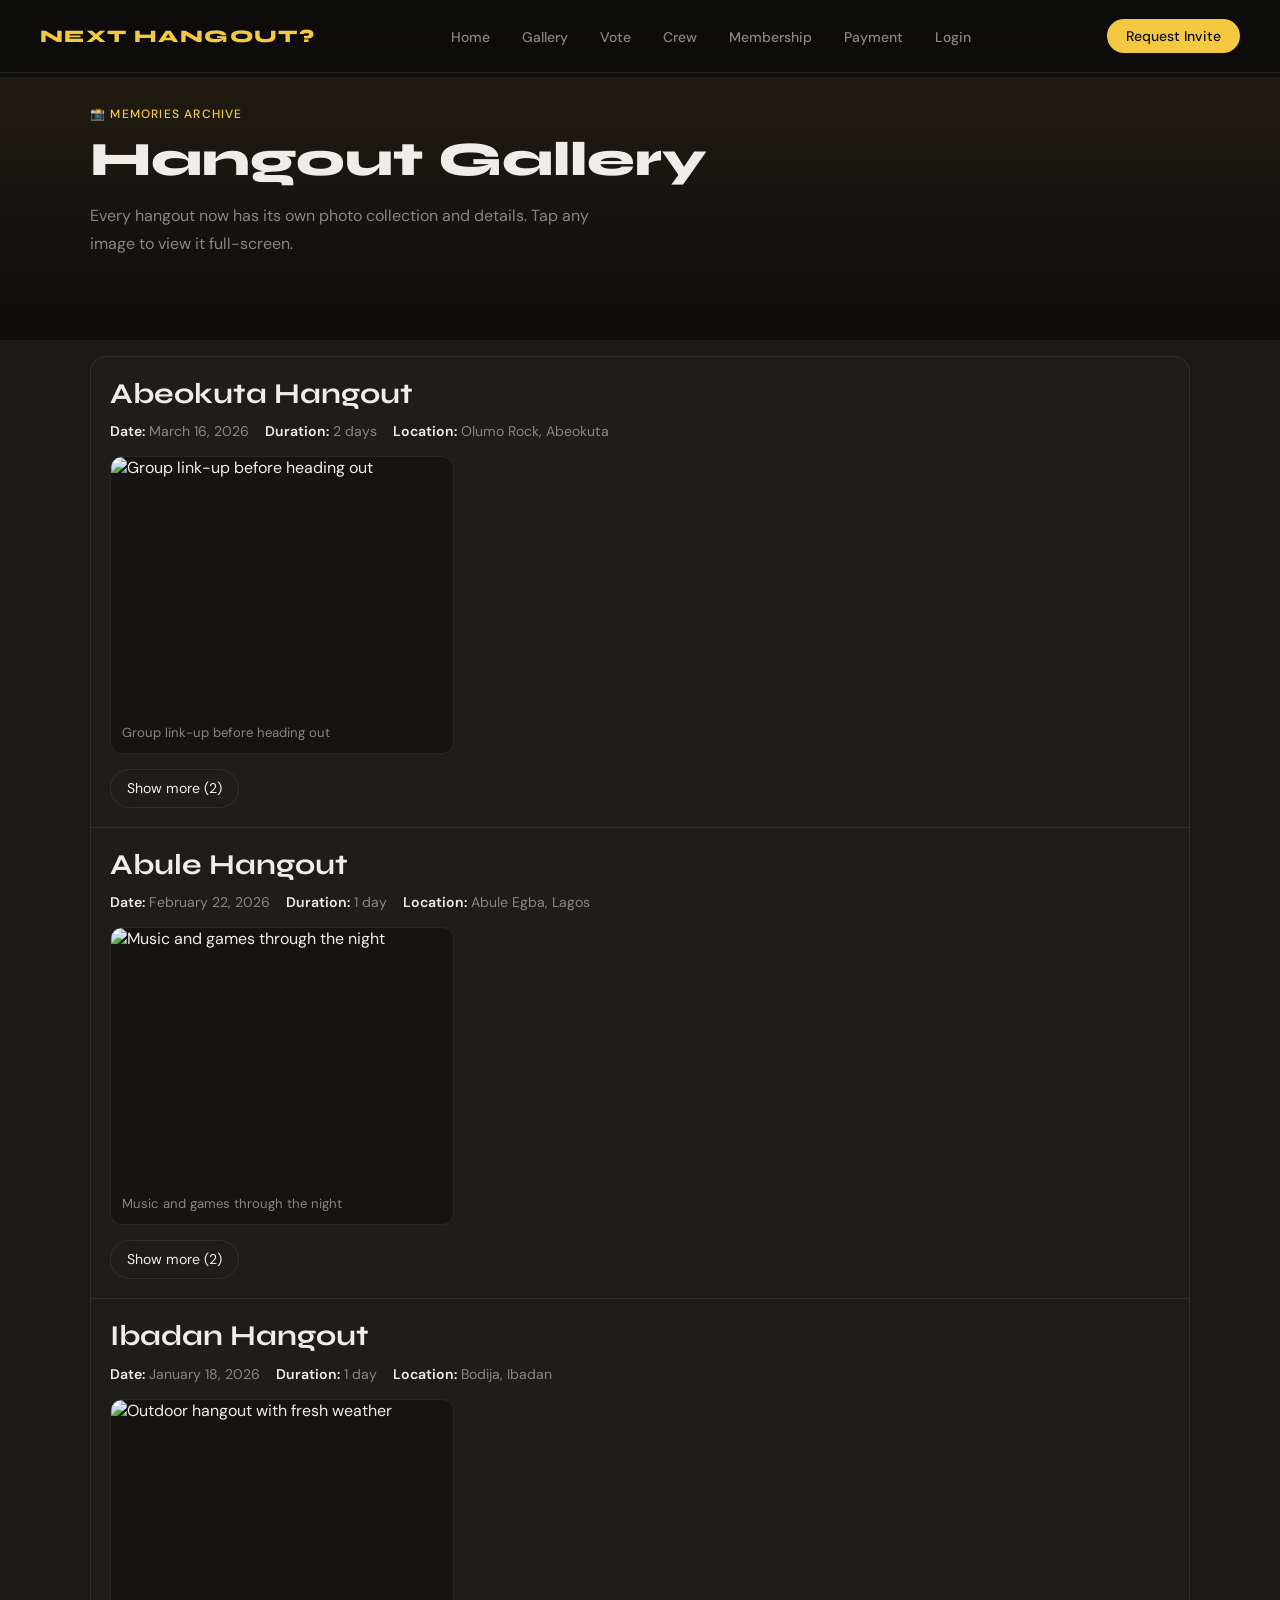
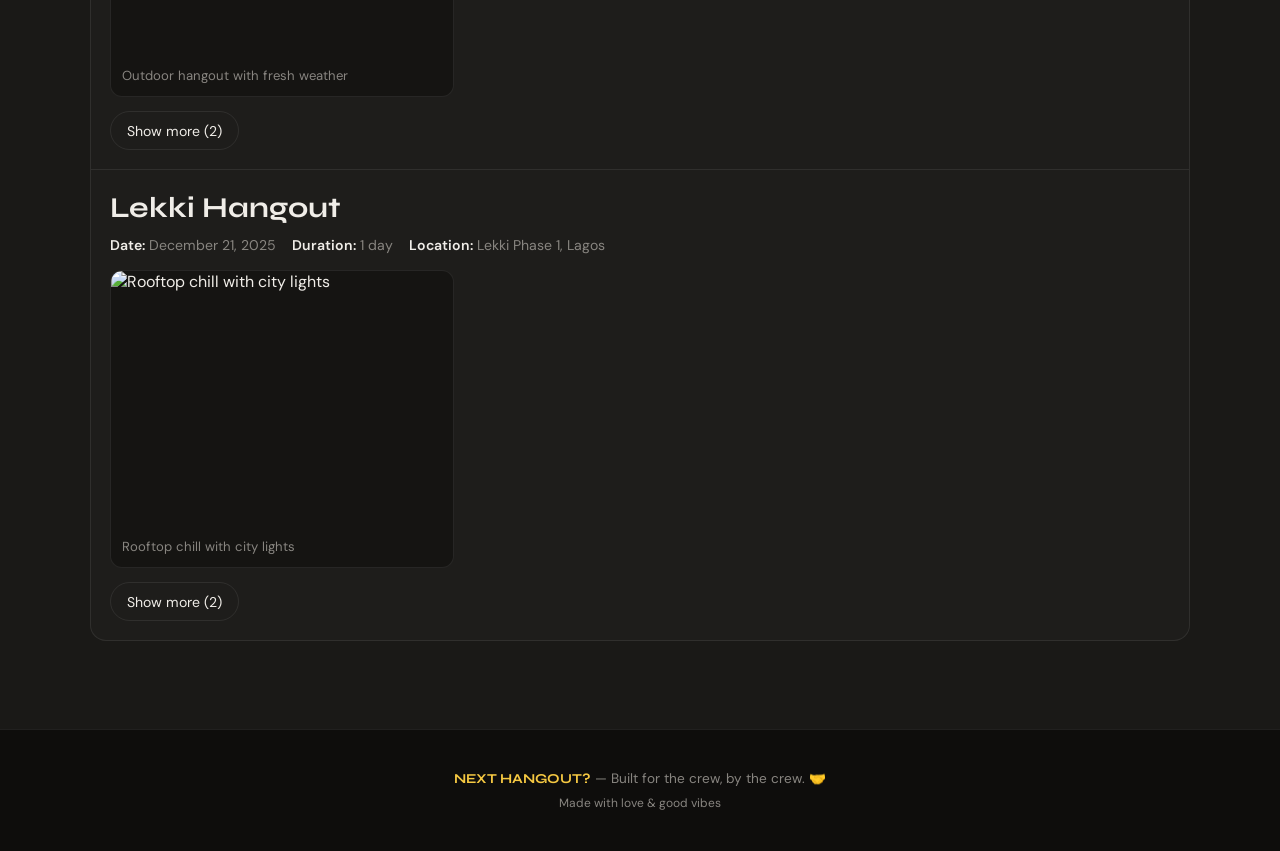
==== commit f5f4f4c8: "Refine mobile nav and gallery interactions" ====
--- a/gallery.html
+++ b/gallery.html
@@ -22,6 +22,7 @@
     <li><a href="membership.html">Membership</a></li>
     <li><a href="payment.html">Payment</a></li>
     <li><a href="login.html">Login</a></li>
+    <li class="mobile-invite"><a href="membership.html">Request Invite</a></li>
   </ul>
   <a class="nav-btn" href="membership.html">Request Invite</a>
 </nav>
--- a/styles.css
+++ b/styles.css
@@ -54,6 +54,7 @@
     transition: color 0.2s;
   }
   .nav-links a:hover { color: var(--text); }
+  .mobile-invite { display: none; }
   .nav-toggle {
     display: none;
     width: 42px; height: 42px;
@@ -266,14 +267,17 @@
     padding-bottom: 5.5rem;
     background: var(--bg2);
   }
-  .hangout-album {
+  .hangout-albums-shell {
     background: var(--card);
     border: 1px solid var(--border);
     border-radius: var(--radius);
+    overflow: hidden;
+  }
+  .hangout-album {
     padding: 1.2rem;
-    margin-bottom: 1.2rem;
-  }
-  .hangout-album:last-child { margin-bottom: 0; }
+    border-top: 1px solid var(--border);
+  }
+  .hangout-album:first-child { border-top: 0; }
   .hangout-album-head h2 {
     font-family: 'Syne', sans-serif;
     font-size: clamp(1.3rem, 2.8vw, 1.8rem);
@@ -316,7 +320,19 @@
     font-size: 0.82rem;
     color: var(--muted);
   }
+  .gallery-page-item.is-hidden { display: none; }
   .gallery-page-item:hover img { transform: scale(1.04); }
+  .gallery-show-more-btn {
+    margin-top: 0.9rem;
+    border: 1px solid var(--border);
+    background: transparent;
+    color: var(--text);
+    border-radius: 999px;
+    padding: 0.6rem 1rem;
+    cursor: pointer;
+    font-size: 0.88rem;
+  }
+  .gallery-show-more-btn:hover { background: var(--bg3); }
 
   /* ── POLL ── */
   #poll { background: var(--bg2); }
@@ -729,6 +745,12 @@
       width: 100%;
       padding: 0.45rem 0.9rem;
       font-size: 0.8rem;
+      display: none !important;
+      visibility: hidden;
+      height: 0;
+      padding: 0;
+      margin: 0;
+      border: 0;
     }
     .nav-links {
       width: 100%;
@@ -745,13 +767,29 @@
       transition: max-height 0.25s ease, opacity 0.2s ease, padding-top 0.2s ease;
     }
     .nav-links.open {
-      max-height: 220px;
+      max-height: min(65vh, 460px);
       opacity: 1;
       pointer-events: all;
       padding-top: 0.55rem;
+      padding-bottom: 0.45rem;
       border-top: 1px solid var(--border);
+      overflow-y: auto;
+      -webkit-overflow-scrolling: touch;
     }
     .nav-links a { display: block; padding: 0.3rem 0; }
+    .mobile-invite { display: list-item; }
+    .mobile-invite a {
+      display: block;
+      width: 100%;
+      text-align: center;
+      background: var(--accent);
+      color: #0e0d0c;
+      font-weight: 700;
+      border-radius: 999px;
+      padding: 0.5rem 0.9rem;
+      border: 1px solid rgba(0,0,0,0.08);
+      margin: 0.15rem 0 0.35rem;
+    }
     .hero-title { font-size: clamp(2.5rem, 14vw, 4rem); }
     .hero-sub { font-size: 1rem; }
     .hero-stats { gap: 1.2rem; }
